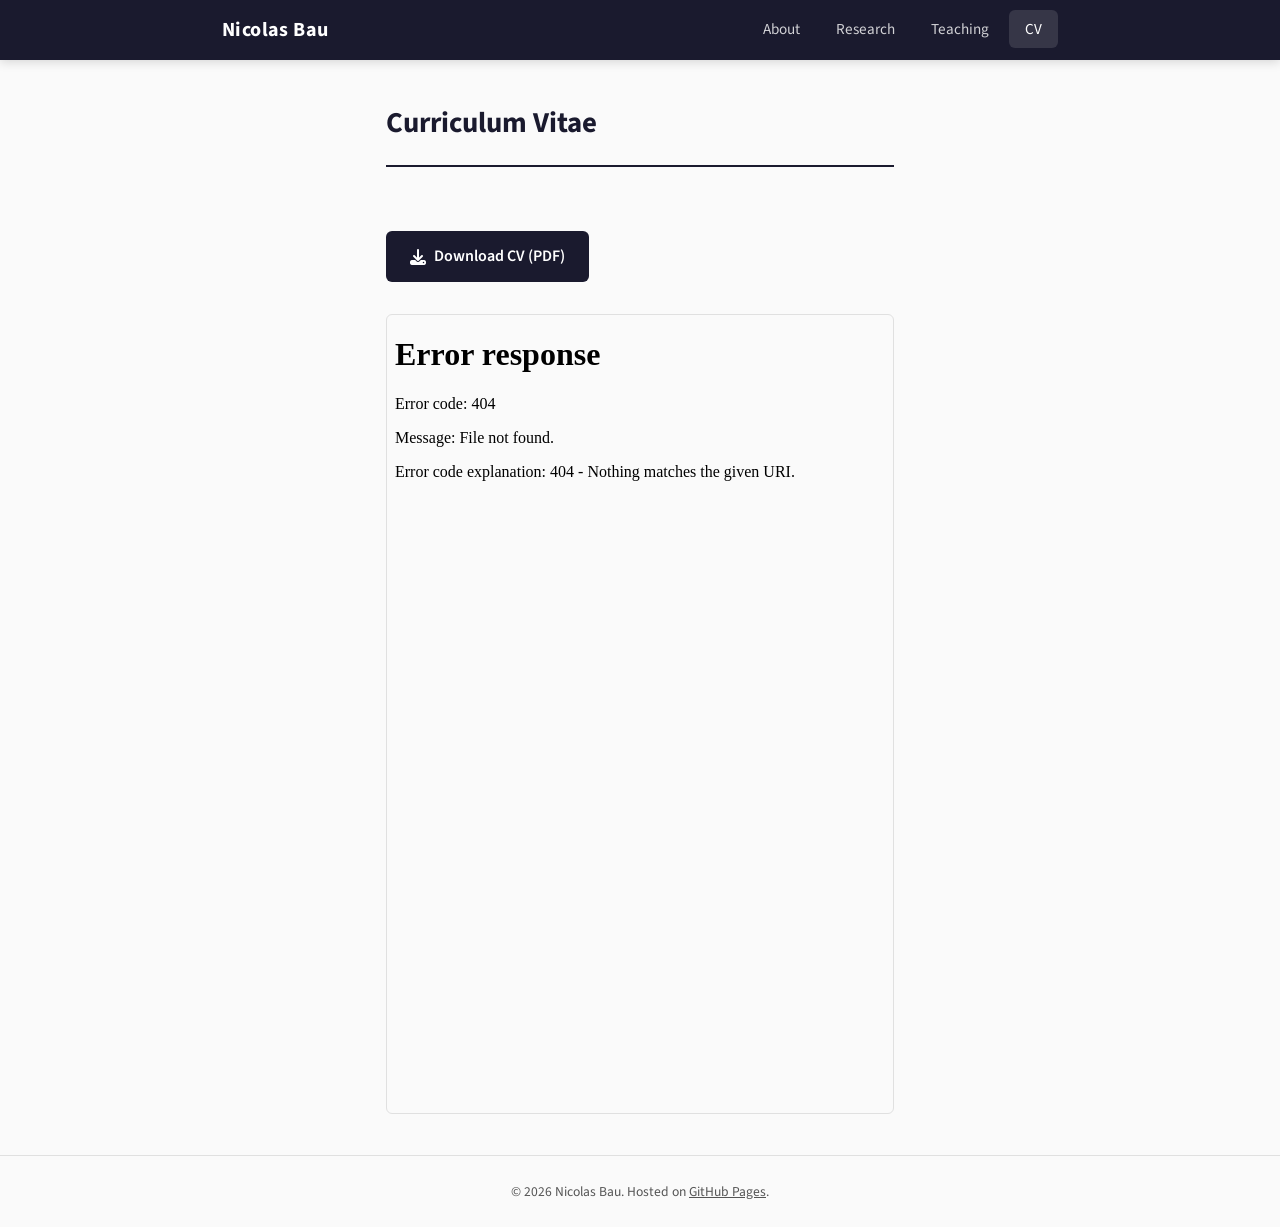
==== cv.html @ 5aee7bd4 "Initial academic website for nicolasbau.github.io Co-Authored-By: Claude Opus 4.6 <noreply@anthropic" ====
<!DOCTYPE html>
<html lang="en">
<head>
    <meta charset="UTF-8">
    <meta name="viewport" content="width=device-width, initial-scale=1.0">
    <title>CV - Nicolas Bau</title>
    <link rel="stylesheet" href="style.css">
    <link rel="preconnect" href="https://fonts.googleapis.com">
    <link rel="preconnect" href="https://fonts.gstatic.com" crossorigin>
    <link href="https://fonts.googleapis.com/css2?family=Source+Sans+3:wght@300;400;600;700&family=Source+Serif+4:wght@400;600&display=swap" rel="stylesheet">
    <link rel="stylesheet" href="https://cdnjs.cloudflare.com/ajax/libs/font-awesome/6.5.1/css/all.min.css">
</head>
<body>

    <nav class="navbar">
        <div class="nav-container">
            <a href="index.html" class="nav-name">Nicolas Bau</a>
            <button class="nav-toggle" aria-label="Toggle navigation">
                <span></span><span></span><span></span>
            </button>
            <ul class="nav-links">
                <li><a href="index.html">About</a></li>
                <li><a href="research.html">Research</a></li>
                <li><a href="teaching.html">Teaching</a></li>
                <li><a href="cv.html" class="active">CV</a></li>
            </ul>
        </div>
    </nav>

    <main class="container">
        <div class="page-header">
            <h1>Curriculum Vitae</h1>
        </div>

        <div style="padding: 2rem 0;">
            <a href="nb_cv.pdf" class="cv-download" target="_blank">
                <i class="fas fa-download"></i> Download CV (PDF)
            </a>

            <iframe src="nb_cv.pdf" class="cv-embed" title="CV"></iframe>
        </div>
    </main>

    <footer>
        <div class="container">
            <p>&copy; 2026 Nicolas Bau. Hosted on <a href="https://pages.github.com/" target="_blank">GitHub Pages</a>.</p>
        </div>
    </footer>

    <script src="script.js"></script>
</body>
</html>
---- style.css ----
/* ── Reset & Base ─────────────────────────────────── */
*, *::before, *::after {
    margin: 0;
    padding: 0;
    box-sizing: border-box;
}

:root {
    --primary: #1a1a2e;
    --accent: #6b4c9a;
    --accent-light: #8b6fbf;
    --text: #2d2d2d;
    --text-light: #555;
    --bg: #fafafa;
    --bg-card: #ffffff;
    --border: #e0e0e0;
    --shadow: 0 2px 8px rgba(0,0,0,0.06);
    --radius: 6px;
}

html {
    scroll-behavior: smooth;
}

body {
    font-family: 'Source Sans 3', 'Segoe UI', sans-serif;
    font-weight: 400;
    font-size: 16px;
    line-height: 1.7;
    color: var(--text);
    background-color: var(--bg);
    min-height: 100vh;
    display: flex;
    flex-direction: column;
}

a {
    color: var(--accent);
    text-decoration: none;
    transition: color 0.2s;
}

a:hover {
    color: var(--accent-light);
}

/* ── Container ───────────────────────────────────── */
.container {
    max-width: 900px;
    margin: 0 auto;
    padding: 0 2rem;
}

/* ── Navigation ──────────────────────────────────── */
.navbar {
    background: var(--primary);
    position: sticky;
    top: 0;
    z-index: 100;
    box-shadow: 0 2px 10px rgba(0,0,0,0.15);
}

.nav-container {
    max-width: 900px;
    margin: 0 auto;
    padding: 0 2rem;
    display: flex;
    align-items: center;
    justify-content: space-between;
    height: 60px;
}

.nav-name {
    color: #fff;
    font-size: 1.25rem;
    font-weight: 700;
    letter-spacing: 0.02em;
}

.nav-name:hover {
    color: rgba(255,255,255,0.85);
}

.nav-links {
    list-style: none;
    display: flex;
    gap: 0.25rem;
}

.nav-links a {
    color: rgba(255,255,255,0.8);
    padding: 0.5rem 1rem;
    border-radius: var(--radius);
    font-size: 0.95rem;
    font-weight: 400;
    transition: background 0.2s, color 0.2s;
}

.nav-links a:hover,
.nav-links a.active {
    color: #fff;
    background: rgba(255,255,255,0.12);
}

/* Mobile nav toggle */
.nav-toggle {
    display: none;
    background: none;
    border: none;
    cursor: pointer;
    padding: 0.5rem;
}

.nav-toggle span {
    display: block;
    width: 22px;
    height: 2px;
    background: #fff;
    margin: 5px 0;
    transition: 0.3s;
}

/* ── About Section ───────────────────────────────── */
.about-section {
    display: flex;
    gap: 3rem;
    align-items: flex-start;
    padding: 3rem 0 2rem;
}

.about-photo {
    flex-shrink: 0;
}

.about-photo img {
    width: 200px;
    height: 240px;
    object-fit: cover;
    border-radius: var(--radius);
    box-shadow: var(--shadow);
}

.about-text h1 {
    font-size: 2rem;
    font-weight: 700;
    color: var(--primary);
    margin-bottom: 0.25rem;
}

.subtitle {
    color: var(--text-light);
    font-size: 1.05rem;
    margin-bottom: 1.25rem;
    line-height: 1.5;
}

.bio {
    margin-bottom: 1rem;
    color: var(--text);
}

.contact-links {
    display: flex;
    gap: 1rem;
    margin-top: 1.25rem;
}

.contact-links a {
    display: flex;
    align-items: center;
    justify-content: center;
    width: 40px;
    height: 40px;
    border-radius: 50%;
    background: var(--primary);
    color: #fff;
    font-size: 1.1rem;
    transition: background 0.2s, transform 0.2s;
}

.contact-links a:hover {
    background: var(--accent);
    color: #fff;
    transform: translateY(-2px);
}

/* ── Page Header ─────────────────────────────────── */
.page-header {
    padding: 2.5rem 0 1rem;
    border-bottom: 2px solid var(--primary);
    margin-bottom: 2rem;
}

.page-header h1 {
    font-size: 1.8rem;
    font-weight: 700;
    color: var(--primary);
}

/* ── Research Sections ───────────────────────────── */
.research-category {
    margin-bottom: 2.5rem;
}

.research-category h2 {
    font-size: 1.2rem;
    font-weight: 700;
    color: var(--primary);
    text-transform: uppercase;
    letter-spacing: 0.06em;
    margin-bottom: 1.25rem;
    padding-bottom: 0.5rem;
    border-bottom: 1px solid var(--border);
}

.paper {
    margin-bottom: 1.5rem;
    padding-bottom: 1.5rem;
    border-bottom: 1px solid #f0f0f0;
}

.paper:last-child {
    border-bottom: none;
}

.paper-title {
    font-family: 'Source Serif 4', Georgia, serif;
    font-size: 1.1rem;
    font-weight: 600;
    color: var(--text);
    margin-bottom: 0.25rem;
}

.paper-authors {
    font-size: 0.92rem;
    color: var(--text-light);
    margin-bottom: 0.3rem;
}

.paper-venue {
    font-size: 0.92rem;
    color: var(--text-light);
    font-style: italic;
    margin-bottom: 0.5rem;
}

.paper-status {
    display: inline-block;
    font-size: 0.8rem;
    font-weight: 600;
    padding: 0.15rem 0.6rem;
    border-radius: 3px;
    background: #f0edf5;
    color: var(--accent);
    margin-bottom: 0.5rem;
}

.paper-links {
    display: flex;
    flex-wrap: wrap;
    gap: 0.5rem;
    margin-top: 0.5rem;
}

.paper-links a {
    display: inline-block;
    font-size: 0.82rem;
    font-weight: 600;
    padding: 0.25rem 0.75rem;
    border: 1.5px solid var(--accent);
    border-radius: var(--radius);
    color: var(--accent);
    transition: all 0.2s;
}

.paper-links a:hover {
    background: var(--accent);
    color: #fff;
}

/* Abstract toggle */
details.paper-abstract {
    margin-top: 0.5rem;
}

details.paper-abstract summary {
    font-size: 0.82rem;
    font-weight: 600;
    color: var(--accent);
    cursor: pointer;
    padding: 0.25rem 0.75rem;
    border: 1.5px solid var(--accent);
    border-radius: var(--radius);
    display: inline-block;
    transition: all 0.2s;
    list-style: none;
}

details.paper-abstract summary::-webkit-details-marker {
    display: none;
}

details.paper-abstract summary:hover {
    background: var(--accent);
    color: #fff;
}

details.paper-abstract .abstract-content {
    margin-top: 0.75rem;
    padding: 1rem;
    background: #f8f7fb;
    border-left: 3px solid var(--accent);
    border-radius: 0 var(--radius) var(--radius) 0;
    font-size: 0.93rem;
    line-height: 1.65;
    color: var(--text-light);
}

/* ── Works in Progress ───────────────────────────── */
.wip-list {
    list-style: none;
}

.wip-list li {
    padding: 0.6rem 0;
    border-bottom: 1px solid #f0f0f0;
    font-size: 0.98rem;
}

.wip-list li:last-child {
    border-bottom: none;
}

.wip-coauthors {
    color: var(--text-light);
    font-size: 0.9rem;
}

/* ── Teaching ────────────────────────────────────── */
.course {
    margin-bottom: 2rem;
    padding: 1.5rem;
    background: var(--bg-card);
    border-radius: var(--radius);
    box-shadow: var(--shadow);
    border-left: 3px solid var(--accent);
}

.course h3 {
    font-size: 1.1rem;
    font-weight: 700;
    color: var(--primary);
    margin-bottom: 0.25rem;
}

.course-meta {
    font-size: 0.9rem;
    color: var(--text-light);
    margin-bottom: 0.75rem;
}

.course p {
    font-size: 0.95rem;
    color: var(--text);
}

/* ── CV Page ─────────────────────────────────────── */
.cv-download {
    display: inline-flex;
    align-items: center;
    gap: 0.5rem;
    padding: 0.75rem 1.5rem;
    background: var(--primary);
    color: #fff;
    border-radius: var(--radius);
    font-weight: 600;
    font-size: 1rem;
    transition: background 0.2s, transform 0.2s;
}

.cv-download:hover {
    background: var(--accent);
    color: #fff;
    transform: translateY(-1px);
}

.cv-embed {
    margin-top: 2rem;
    width: 100%;
    height: 800px;
    border: 1px solid var(--border);
    border-radius: var(--radius);
}

/* ── Footer ──────────────────────────────────────── */
footer {
    margin-top: auto;
    padding: 1.5rem 0;
    text-align: center;
    font-size: 0.85rem;
    color: var(--text-light);
    border-top: 1px solid var(--border);
}

footer a {
    color: var(--text-light);
    text-decoration: underline;
}

/* ── Responsive ──────────────────────────────────── */
@media (max-width: 700px) {
    .about-section {
        flex-direction: column;
        align-items: center;
        text-align: center;
        gap: 1.5rem;
        padding: 2rem 0;
    }

    .about-photo img {
        width: 160px;
        height: 200px;
    }

    .contact-links {
        justify-content: center;
    }

    .nav-toggle {
        display: block;
    }

    .nav-links {
        display: none;
        position: absolute;
        top: 60px;
        left: 0;
        right: 0;
        background: var(--primary);
        flex-direction: column;
        padding: 1rem 2rem;
        gap: 0;
        box-shadow: 0 4px 10px rgba(0,0,0,0.15);
    }

    .nav-links.open {
        display: flex;
    }

    .nav-links a {
        display: block;
        padding: 0.75rem 1rem;
    }

    .course {
        padding: 1rem;
    }
}
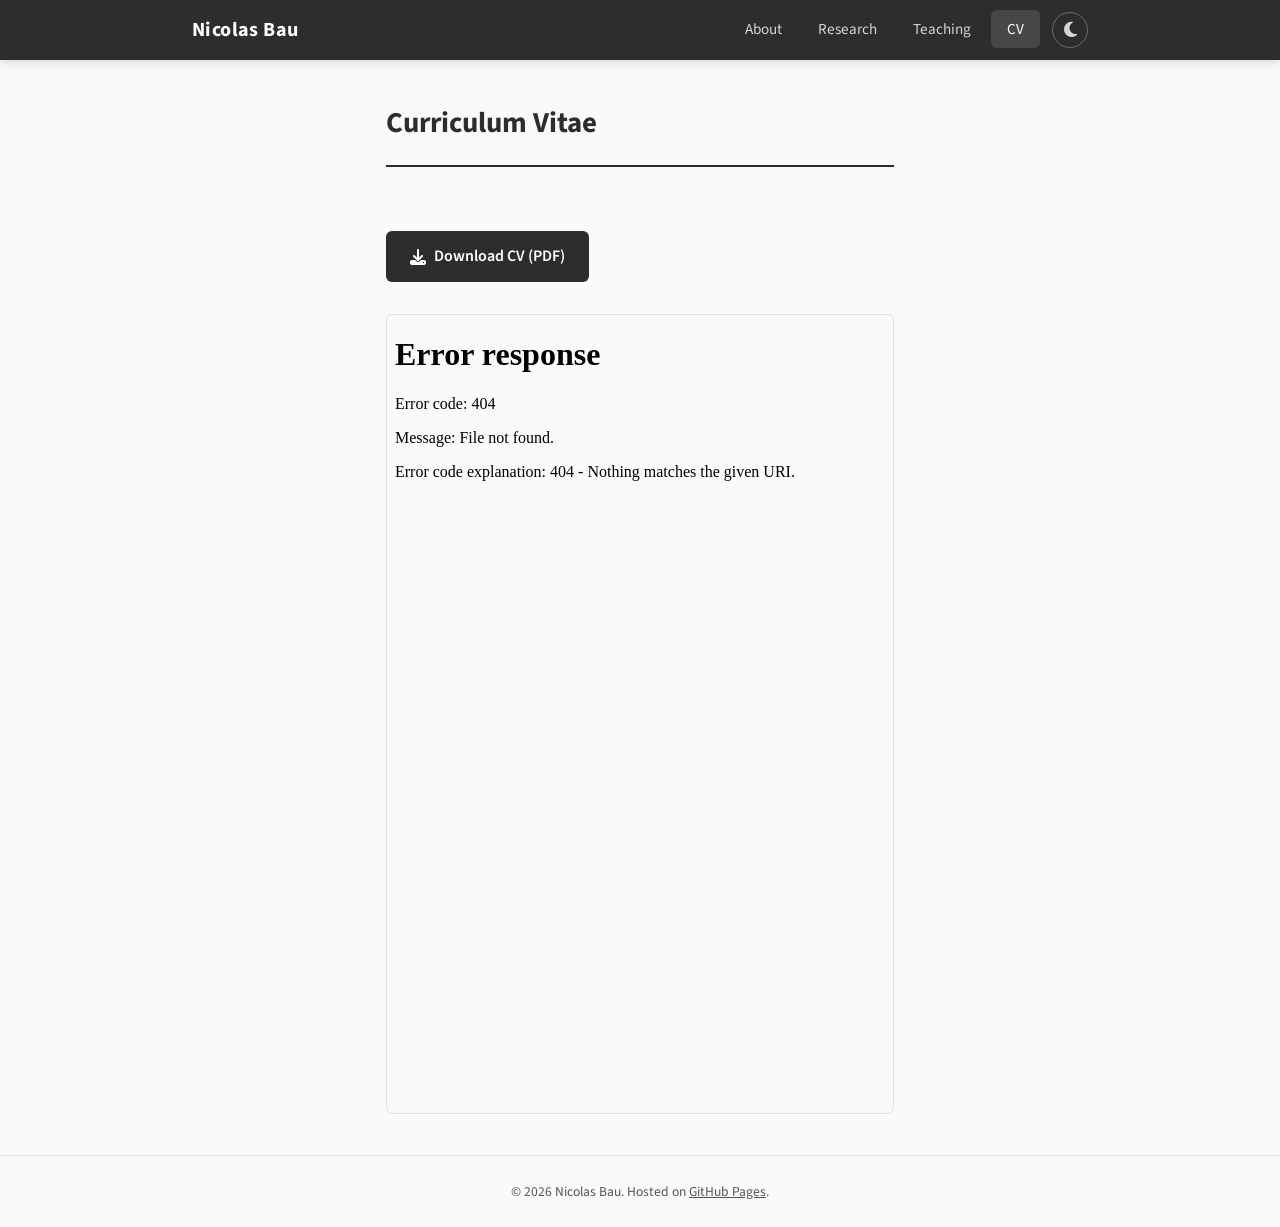
==== commit 4a0454e1: "Add dark/light theme toggle with persistent preference Co-Authored-By: Claude Opus 4.6 <noreply@anth" ====
--- a/cv.html
+++ b/cv.html
@@ -24,6 +24,9 @@
                 <li><a href="teaching.html">Teaching</a></li>
                 <li><a href="cv.html" class="active">CV</a></li>
             </ul>
+            <button class="theme-toggle" aria-label="Toggle dark mode" title="Toggle dark/light mode">
+                <i class="fas fa-moon"></i>
+            </button>
         </div>
     </nav>
 
--- a/style.css
+++ b/style.css
@@ -6,9 +6,9 @@
 }
 
 :root {
-    --primary: #1a1a2e;
-    --accent: #6b4c9a;
-    --accent-light: #8b6fbf;
+    --primary: #2d2d2d;
+    --accent: #1a7a6d;
+    --accent-light: #23997a;
     --text: #2d2d2d;
     --text-light: #555;
     --bg: #fafafa;
@@ -32,6 +32,7 @@
     min-height: 100vh;
     display: flex;
     flex-direction: column;
+    transition: background-color 0.3s, color 0.3s;
 }
 
 a {
@@ -61,12 +62,11 @@
 }
 
 .nav-container {
-    max-width: 900px;
+    max-width: 960px;
     margin: 0 auto;
     padding: 0 2rem;
     display: flex;
     align-items: center;
-    justify-content: space-between;
     height: 60px;
 }
 
@@ -85,6 +85,7 @@
     list-style: none;
     display: flex;
     gap: 0.25rem;
+    margin-left: auto;
 }
 
 .nav-links a {
@@ -250,7 +251,7 @@
     font-weight: 600;
     padding: 0.15rem 0.6rem;
     border-radius: 3px;
-    background: #f0edf5;
+    background: #e8f5f2;
     color: var(--accent);
     margin-bottom: 0.5rem;
 }
@@ -308,7 +309,7 @@
 details.paper-abstract .abstract-content {
     margin-top: 0.75rem;
     padding: 1rem;
-    background: #f8f7fb;
+    background: #f0f9f7;
     border-left: 3px solid var(--accent);
     border-radius: 0 var(--radius) var(--radius) 0;
     font-size: 0.93rem;
@@ -405,6 +406,72 @@
 footer a {
     color: var(--text-light);
     text-decoration: underline;
+}
+
+/* ── Dark Mode ───────────────────────────────────── */
+[data-theme="dark"] {
+    --primary: #e0e0e0;
+    --accent: #2ec4b6;
+    --accent-light: #45d9cc;
+    --text: #e0e0e0;
+    --text-light: #aaa;
+    --bg: #1a1a1a;
+    --bg-card: #242424;
+    --border: #3a3a3a;
+    --shadow: 0 2px 8px rgba(0,0,0,0.3);
+}
+
+[data-theme="dark"] .navbar {
+    background: #111;
+    box-shadow: 0 2px 10px rgba(0,0,0,0.4);
+}
+
+[data-theme="dark"] .paper {
+    border-bottom-color: #333;
+}
+
+[data-theme="dark"] .wip-list li {
+    border-bottom-color: #333;
+}
+
+[data-theme="dark"] .paper-status {
+    background: #1a3530;
+}
+
+[data-theme="dark"] details.paper-abstract .abstract-content {
+    background: #1a2b28;
+}
+
+[data-theme="dark"] .contact-links a {
+    background: #333;
+}
+
+[data-theme="dark"] footer {
+    border-top-color: #333;
+}
+
+/* Theme toggle button */
+.theme-toggle {
+    background: none;
+    border: 1.5px solid rgba(255,255,255,0.3);
+    border-radius: 50%;
+    width: 36px;
+    height: 36px;
+    cursor: pointer;
+    display: flex;
+    align-items: center;
+    justify-content: center;
+    font-size: 1.1rem;
+    color: rgba(255,255,255,0.8);
+    transition: all 0.2s;
+    margin-left: 0.75rem;
+    flex-shrink: 0;
+}
+
+.theme-toggle:hover {
+    background: rgba(255,255,255,0.12);
+    color: #fff;
+    border-color: rgba(255,255,255,0.5);
 }
 
 /* ── Responsive ──────────────────────────────────── */
